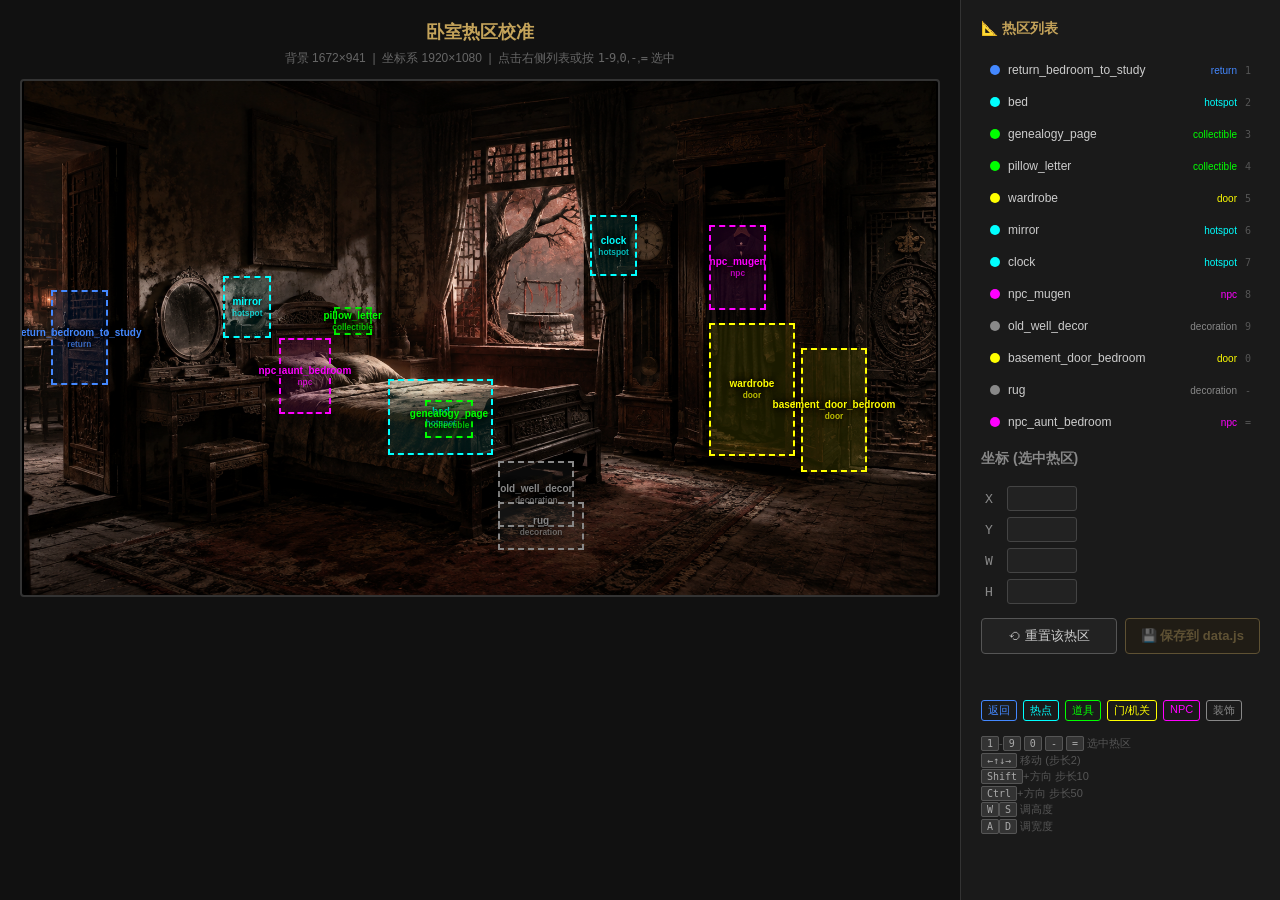
==== damentang/calibrate-bedroom.html @ 1620b606 "feat: PNG素材体系 + 道具/NPC/场景元素全面替换 (v0.10.0) - 16张道具PNG入库，道具栏/详情/笔记统一显示图片 - 6张背景图、2张场景元素图、1张NPC残影图入库 - " ====
<!DOCTYPE html>
<html lang="zh-CN">
<head>
<meta charset="UTF-8">
<meta name="viewport" content="width=device-width, initial-scale=1.0">
<title>卧室热区校准</title>
<style>
  * { box-sizing: border-box; margin: 0; padding: 0; }
  body {
    background: #111;
    color: #ccc;
    font-family: 'Segoe UI', 'PingFang SC', sans-serif;
    display: flex;
    height: 100vh;
    overflow: hidden;
  }
  .viewer {
    flex: 1;
    display: flex;
    flex-direction: column;
    align-items: center;
    padding: 20px;
    min-width: 0;
  }
  .viewer h2 { color: #c4a35a; margin-bottom: 6px; font-size: 18px; }
  .viewer .sub { color: #666; font-size: 12px; margin-bottom: 12px; }
  .scene {
    position: relative;
    width: 960px; max-width: 100%;
    aspect-ratio: 16/9;
    border: 2px solid #333;
    overflow: hidden;
    cursor: crosshair;
    border-radius: 4px;
    background: #000;
  }
  .scene img {
    width: 100%; height: 100%;
    object-fit: contain;
    display: block;
  }
  .hotspot {
    position: absolute;
    border: 2px dashed;
    display: flex;
    align-items: center;
    justify-content: center;
    font-size: 10px;
    font-weight: bold;
    text-shadow: 0 0 4px #000, 0 0 8px #000;
    text-align: center;
    line-height: 1.2;
    flex-direction: column;
    transition: box-shadow 0.15s;
  }
  .hotspot.selected {
    outline: 3px solid #fff !important;
    z-index: 99 !important;
    box-shadow: 0 0 20px rgba(255,255,255,0.4) !important;
  }
  .crosshair {
    position: absolute;
    pointer-events: none;
    z-index: 100;
    color: #fff;
    font-size: 11px;
    text-shadow: 0 0 6px #000;
    display: none;
  }
  .panel {
    width: 320px;
    background: #1a1a1a;
    border-left: 1px solid #333;
    display: flex;
    flex-direction: column;
    padding: 20px;
    gap: 14px;
    overflow-y: auto;
  }
  .panel h3 { color: #c4a35a; font-size: 14px; margin-bottom: 4px; }
  .elem-list { display: flex; flex-direction: column; gap: 4px; }
  .elem-row {
    display: flex; align-items: center; gap: 8px;
    padding: 6px 8px; border-radius: 4px;
    cursor: pointer; border: 1px solid transparent;
    font-size: 12px; transition: all 0.15s;
  }
  .elem-row:hover { background: #222; }
  .elem-row.sel { border-color: #fff; background: #2a2a2a; }
  .elem-row .dot {
    width: 10px; height: 10px; border-radius: 50%; flex-shrink: 0;
  }
  .coord-group { display: flex; flex-direction: column; gap: 6px; }
  .coord-row {
    display: flex; align-items: center; gap: 10px;
    font-size: 13px;
  }
  .coord-row label {
    color: #888; width: 16px; font-family: monospace; text-align: center;
  }
  .coord-row input {
    width: 70px; background: #222; border: 1px solid #444;
    color: #c4a35a; padding: 4px 6px; border-radius: 3px;
    font-family: monospace; font-size: 13px; text-align: center;
  }
  .coord-row input:focus { border-color: #c4a35a; outline: none; }
  .btn-row { display: flex; gap: 8px; }
  button {
    flex: 1; padding: 8px 0; border: 1px solid #555;
    background: #222; color: #ccc; border-radius: 4px;
    cursor: pointer; font-size: 13px; transition: all 0.15s;
  }
  button:hover { border-color: #c4a35a; color: #c4a35a; }
  button.save { background: #2a2010; border-color: #c4a35a; color: #c4a35a; font-weight: bold; }
  button.save:hover { background: #3a2a10; }
  button.save:disabled { opacity: 0.4; cursor: not-allowed; }
  .status { font-size: 12px; color: #888; min-height: 18px; text-align: center; }
  .status.ok { color: #4a4; }
  .status.err { color: #a44; }
  .legend { display: flex; flex-wrap: wrap; gap: 6px; }
  .legend span { font-size: 11px; padding: 2px 6px; border-radius: 3px; border: 1px solid; }
  .hint { font-size: 11px; color: #555; line-height: 1.5; }
  .hint kbd {
    background: #333; color: #aaa; padding: 1px 5px;
    border-radius: 2px; font-size: 10px; border: 1px solid #555;
  }
</style>
</head>
<body>

<div class="viewer">
  <h2>卧室热区校准</h2>
  <p class="sub">背景 1672×941 &nbsp;|&nbsp; 坐标系 1920×1080 &nbsp;|&nbsp; 点击右侧列表或按 <kbd>1</kbd>-<kbd>9</kbd>,<kbd>0</kbd>,<kbd>-</kbd>,<kbd>=</kbd> 选中</p>
  <div class="scene" id="scene">
    <img src="images/bg/bg_bedroom.png" alt="bedroom background" id="bg">
    <div class="crosshair" id="crosshair"></div>
  </div>
</div>

<div class="panel">
  <h3>📐 热区列表</h3>
  <div class="elem-list" id="elem-list"></div>

  <h3 id="coord-title" style="color:#888;">坐标 (选中热区)</h3>
  <div class="coord-group">
    <div class="coord-row"><label>X</label><input type="number" id="inp-x" disabled></div>
    <div class="coord-row"><label>Y</label><input type="number" id="inp-y" disabled></div>
    <div class="coord-row"><label>W</label><input type="number" id="inp-w" disabled></div>
    <div class="coord-row"><label>H</label><input type="number" id="inp-h" disabled></div>
  </div>

  <div class="btn-row">
    <button id="btn-reset" disabled>⟲ 重置该热区</button>
    <button class="save" id="btn-save" disabled>💾 保存到 data.js</button>
  </div>
  <div class="status" id="status"></div>

  <div class="legend">
    <span style="border-color:#48f;color:#48f;">返回</span>
    <span style="border-color:#0ff;color:#0ff;">热点</span>
    <span style="border-color:#0f0;color:#0f0;">道具</span>
    <span style="border-color:#ff0;color:#ff0;">门/机关</span>
    <span style="border-color:#f0f;color:#f0f;">NPC</span>
    <span style="border-color:#888;color:#888;">装饰</span>
  </div>

  <div class="hint">
    <p><kbd>1</kbd>-<kbd>9</kbd> <kbd>0</kbd> <kbd>-</kbd> <kbd>=</kbd> 选中热区</p>
    <p><kbd>←↑↓→</kbd> 移动 (步长2)</p>
    <p><kbd>Shift</kbd>+方向 步长10</p>
    <p><kbd>Ctrl</kbd>+方向 步长50</p>
    <p><kbd>W</kbd><kbd>S</kbd> 调高度</p>
    <p><kbd>A</kbd><kbd>D</kbd> 调宽度</p>
  </div>
</div>

<script>
// ============ Data ============
const bgW = 1920, bgH = 1080;
const typeColors = {
  return:      { border: '#48f', text: '#48f', bg: 'rgba(0,100,255,0.1)' },
  hotspot:     { border: '#0ff', text: '#0ff', bg: 'rgba(0,255,255,0.08)' },
  collectible: { border: '#0f0', text: '#0f0', bg: 'rgba(0,255,0,0.1)' },
  door:        { border: '#ff0', text: '#ff0', bg: 'rgba(255,255,0,0.1)' },
  npc:         { border: '#f0f', text: '#f0f', bg: 'rgba(255,0,255,0.08)' },
  decoration:  { border: '#888', text: '#888', bg: 'rgba(128,128,128,0.08)' },
};

const elements = [
  { id: 'return_bedroom_to_study', type: 'return',      x: 60, y: 440, bgW: 120, bgH: 200 },
  { id: 'bed',                     type: 'hotspot',     x: 768, y: 626, bgW: 220, bgH: 160 },
  { id: 'genealogy_page',          type: 'collectible', x: 845, y: 670, bgW: 100, bgH: 80 },
  { id: 'pillow_letter',           type: 'collectible', x: 653, y: 475, bgW: 80, bgH: 60 },
  { id: 'wardrobe',                type: 'door',        x: 1440, y: 508, bgW: 180, bgH: 280 },
  { id: 'mirror',                  type: 'hotspot',     x: 422, y: 410, bgW: 100, bgH: 130 },
  { id: 'clock',                   type: 'hotspot',     x: 1190, y: 281, bgW: 100, bgH: 130 },
  { id: 'npc_mugen',               type: 'npc',         x: 1440, y: 302, bgW: 120, bgH: 180 },
  { id: 'old_well_decor',          type: 'decoration',  x: 998, y: 799, bgW: 160, bgH: 140 },
  { id: 'basement_door_bedroom',   type: 'door',        x: 1632, y: 562, bgW: 140, bgH: 260 },
  { id: 'rug',                     type: 'decoration',  x: 998, y: 886, bgW: 180, bgH: 100 },
  { id: 'npc_aunt_bedroom',        type: 'npc',         x: 538, y: 540, bgW: 110, bgH: 160 },
];
const origCoords = elements.map(e => ({ ...e }));

// ============ Key mapping for 12 elements ============
const keyMap = ['1','2','3','4','5','6','7','8','9','0','-','='];

// ============ DOM refs ============
const scene = document.getElementById('scene');
const bg = document.getElementById('bg');
const crosshair = document.getElementById('crosshair');
const elemList = document.getElementById('elem-list');
const coordTitle = document.getElementById('coord-title');
const inpX = document.getElementById('inp-x'), inpY = document.getElementById('inp-y');
const inpW = document.getElementById('inp-w'), inpH = document.getElementById('inp-h');
const btnReset = document.getElementById('btn-reset');
const btnSave = document.getElementById('btn-save');
const status = document.getElementById('status');

let selectedIdx = -1;
const hotspotDivs = [];

// ============ Build scene hotspots ============
elements.forEach((el, i) => {
  const div = document.createElement('div');
  div.className = 'hotspot';
  const tc = typeColors[el.type];
  div.style.borderColor = tc.border;
  div.style.color = tc.text;
  div.style.background = tc.bg;
  div.dataset.idx = i;
  div.innerHTML = '<b>' + el.id + '</b><small style="opacity:0.7">' + el.type + '</small>';
  applyPos(div, el);
  scene.appendChild(div);
  hotspotDivs.push(div);
});

function applyPos(div, el) {
  div.style.left   = (el.x / bgW * 100) + '%';
  div.style.top    = (el.y / bgH * 100) + '%';
  div.style.width  = (el.bgW / bgW * 100) + '%';
  div.style.height = (el.bgH / bgH * 100) + '%';
}

// ============ Sidebar list ============
elements.forEach((el, i) => {
  const row = document.createElement('div');
  row.className = 'elem-row';
  const tc = typeColors[el.type];
  row.innerHTML = '<span class="dot" style="background:' + tc.border + '"></span>' +
    '<span style="flex:1">' + el.id + '</span>' +
    '<span style="color:' + tc.border + ';font-size:10px">' + el.type + '</span>' +
    '<span style="color:#555;font-size:10px;font-family:monospace">' + keyMap[i] + '</span>';
  row.addEventListener('click', () => selectElement(i));
  row.dataset.idx = i;
  elemList.appendChild(row);
});

function updateListSelection() {
  elemList.querySelectorAll('.elem-row').forEach((r, i) => {
    r.classList.toggle('sel', i === selectedIdx);
  });
}

// ============ Selection ============
function selectElement(idx) {
  hotspotDivs.forEach(d => d.classList.remove('selected'));
  selectedIdx = idx;
  if (idx >= 0) {
    hotspotDivs[idx].classList.add('selected');
    const el = elements[idx];
    inpX.value = el.x; inpY.value = el.y;
    inpW.value = el.bgW; inpH.value = el.bgH;
    inpX.disabled = false; inpY.disabled = false;
    inpW.disabled = false; inpH.disabled = false;
    btnReset.disabled = false;
    btnSave.disabled = false;
    coordTitle.textContent = '📐 坐标 — ' + el.id;
    coordTitle.style.color = typeColors[el.type].text;
  } else {
    inpX.value = ''; inpY.value = ''; inpW.value = ''; inpH.value = '';
    inpX.disabled = true; inpY.disabled = true;
    inpW.disabled = true; inpH.disabled = true;
    btnReset.disabled = true;
    btnSave.disabled = true;
    coordTitle.textContent = '坐标 (选中热区)';
    coordTitle.style.color = '#888';
  }
  updateListSelection();
}

// ============ Input sync ============
function syncInputsToElement() {
  if (selectedIdx < 0) return;
  const el = elements[selectedIdx];
  el.x = parseInt(inpX.value) || 0;
  el.y = parseInt(inpY.value) || 0;
  el.bgW = parseInt(inpW.value) || 60;
  el.bgH = parseInt(inpH.value) || 60;
  applyPos(hotspotDivs[selectedIdx], el);
}
[inpX, inpY, inpW, inpH].forEach(inp => {
  inp.addEventListener('input', syncInputsToElement);
});

// ============ Reset element ============
btnReset.addEventListener('click', () => {
  if (selectedIdx < 0) return;
  const orig = origCoords[selectedIdx];
  const el = elements[selectedIdx];
  el.x = orig.x; el.y = orig.y; el.bgW = orig.bgW; el.bgH = orig.bgH;
  applyPos(hotspotDivs[selectedIdx], el);
  inpX.value = el.x; inpY.value = el.y;
  inpW.value = el.bgW; inpH.value = el.bgH;
});

// ============ Save ============
btnSave.addEventListener('click', async () => {
  btnSave.disabled = true;
  btnSave.textContent = '保存中...';
  status.textContent = '';
  status.className = 'status';

  const data = elements.map(e => ({
    id: e.id, x: e.x, y: e.y, bgW: e.bgW, bgH: e.bgH
  }));

  try {
    const res = await fetch('/save-bedroom', {
      method: 'POST',
      headers: { 'Content-Type': 'application/json' },
      body: JSON.stringify(data)
    });
    const result = await res.json();
    if (result.ok) {
      status.textContent = '✓ ' + result.msg;
      status.className = 'status ok';
    } else {
      status.textContent = '✗ ' + result.msg;
      status.className = 'status err';
    }
  } catch (e) {
    const code = elements.map(e =>
      "  { id: '" + e.id + "', x: " + e.x + ", y: " + e.y + ", bgOverlay: { w: " + e.bgW + ", h: " + e.bgH + " } },"
    ).join('\n');
    await navigator.clipboard.writeText(code);
    status.textContent = '⚠ 服务器未连接，已复制坐标到剪贴板';
    status.className = 'status err';
  }
  btnSave.disabled = false;
  btnSave.textContent = '💾 保存到 data.js';
});

// ============ Keyboard ============
document.addEventListener('keydown', (e) => {
  // Number/符号 keys select (12 elements)
  const keyIdx = keyMap.indexOf(e.key);
  if (keyIdx >= 0 && !e.ctrlKey && !e.metaKey) {
    e.preventDefault();
    selectElement(keyIdx);
    return;
  }
  if (selectedIdx < 0) return;
  const el = elements[selectedIdx];
  const step = e.shiftKey ? 10 : (e.ctrlKey ? 50 : 2);
  let moved = false;
  switch (e.key) {
    case 'ArrowLeft':  el.x -= step; moved = true; break;
    case 'ArrowRight': el.x += step; moved = true; break;
    case 'ArrowUp':    el.y -= step; moved = true; break;
    case 'ArrowDown':  el.y += step; moved = true; break;
    case 'w': case 'W': el.bgH = Math.max(10, el.bgH - step); moved = true; break;
    case 's': case 'S': el.bgH += step; moved = true; break;
    case 'a': case 'A': el.bgW = Math.max(10, el.bgW - step); moved = true; break;
    case 'd': case 'D': el.bgW += step; moved = true; break;
  }
  if (moved) {
    e.preventDefault();
    applyPos(hotspotDivs[selectedIdx], el);
    inpX.value = el.x; inpY.value = el.y;
    inpW.value = el.bgW; inpH.value = el.bgH;
  }
});

// ============ Mouse hover crosshair ============
bg.addEventListener('mousemove', (e) => {
  const rect = bg.getBoundingClientRect();
  const dataX = Math.round((e.clientX - rect.left) / rect.width * bgW);
  const dataY = Math.round((e.clientY - rect.top) / rect.height * bgH);
  crosshair.style.display = 'block';
  crosshair.style.left = (e.clientX - rect.left) + 'px';
  crosshair.style.top  = (e.clientY - rect.top + 16) + 'px';
  crosshair.textContent = dataX + ', ' + dataY;
});
bg.addEventListener('mouseleave', () => { crosshair.style.display = 'none'; });

// init
selectElement(-1);
</script>
</body>
</html>
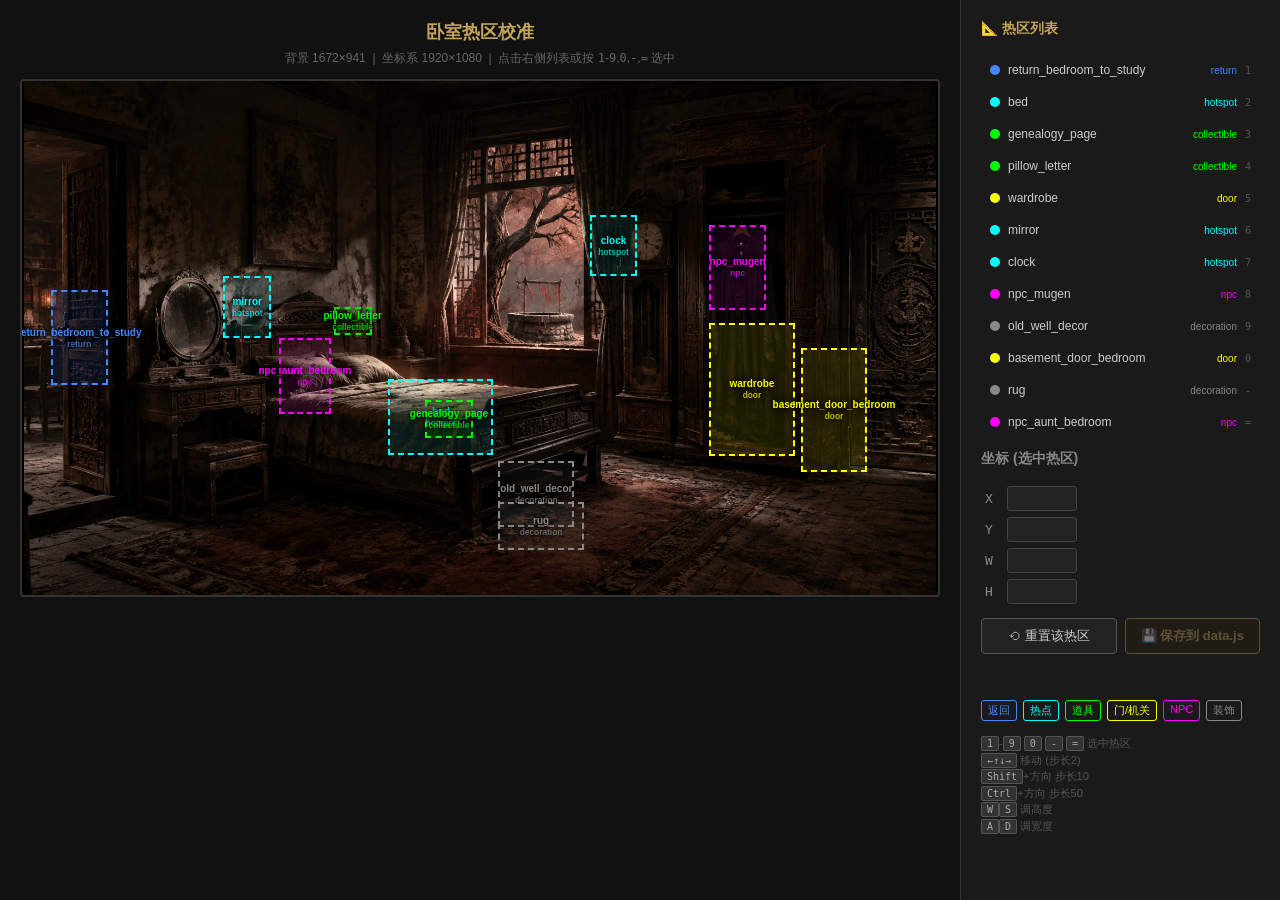
==== commit bb3d5434: "perf: 图片压缩优化 — 63MB → 2.2MB (缩减96.5%) 背景图转 JPEG (mozjpeg q90)，道具/场景/NPC 缩放到合适尺寸 + pngquant" ====
--- a/damentang/calibrate-bedroom.html
+++ b/damentang/calibrate-bedroom.html
@@ -132,7 +132,7 @@
   <h2>卧室热区校准</h2>
   <p class="sub">背景 1672×941 &nbsp;|&nbsp; 坐标系 1920×1080 &nbsp;|&nbsp; 点击右侧列表或按 <kbd>1</kbd>-<kbd>9</kbd>,<kbd>0</kbd>,<kbd>-</kbd>,<kbd>=</kbd> 选中</p>
   <div class="scene" id="scene">
-    <img src="images/bg/bg_bedroom.png" alt="bedroom background" id="bg">
+    <img src="images/bg/bg_bedroom.jpg" alt="bedroom background" id="bg">
     <div class="crosshair" id="crosshair"></div>
   </div>
 </div>
